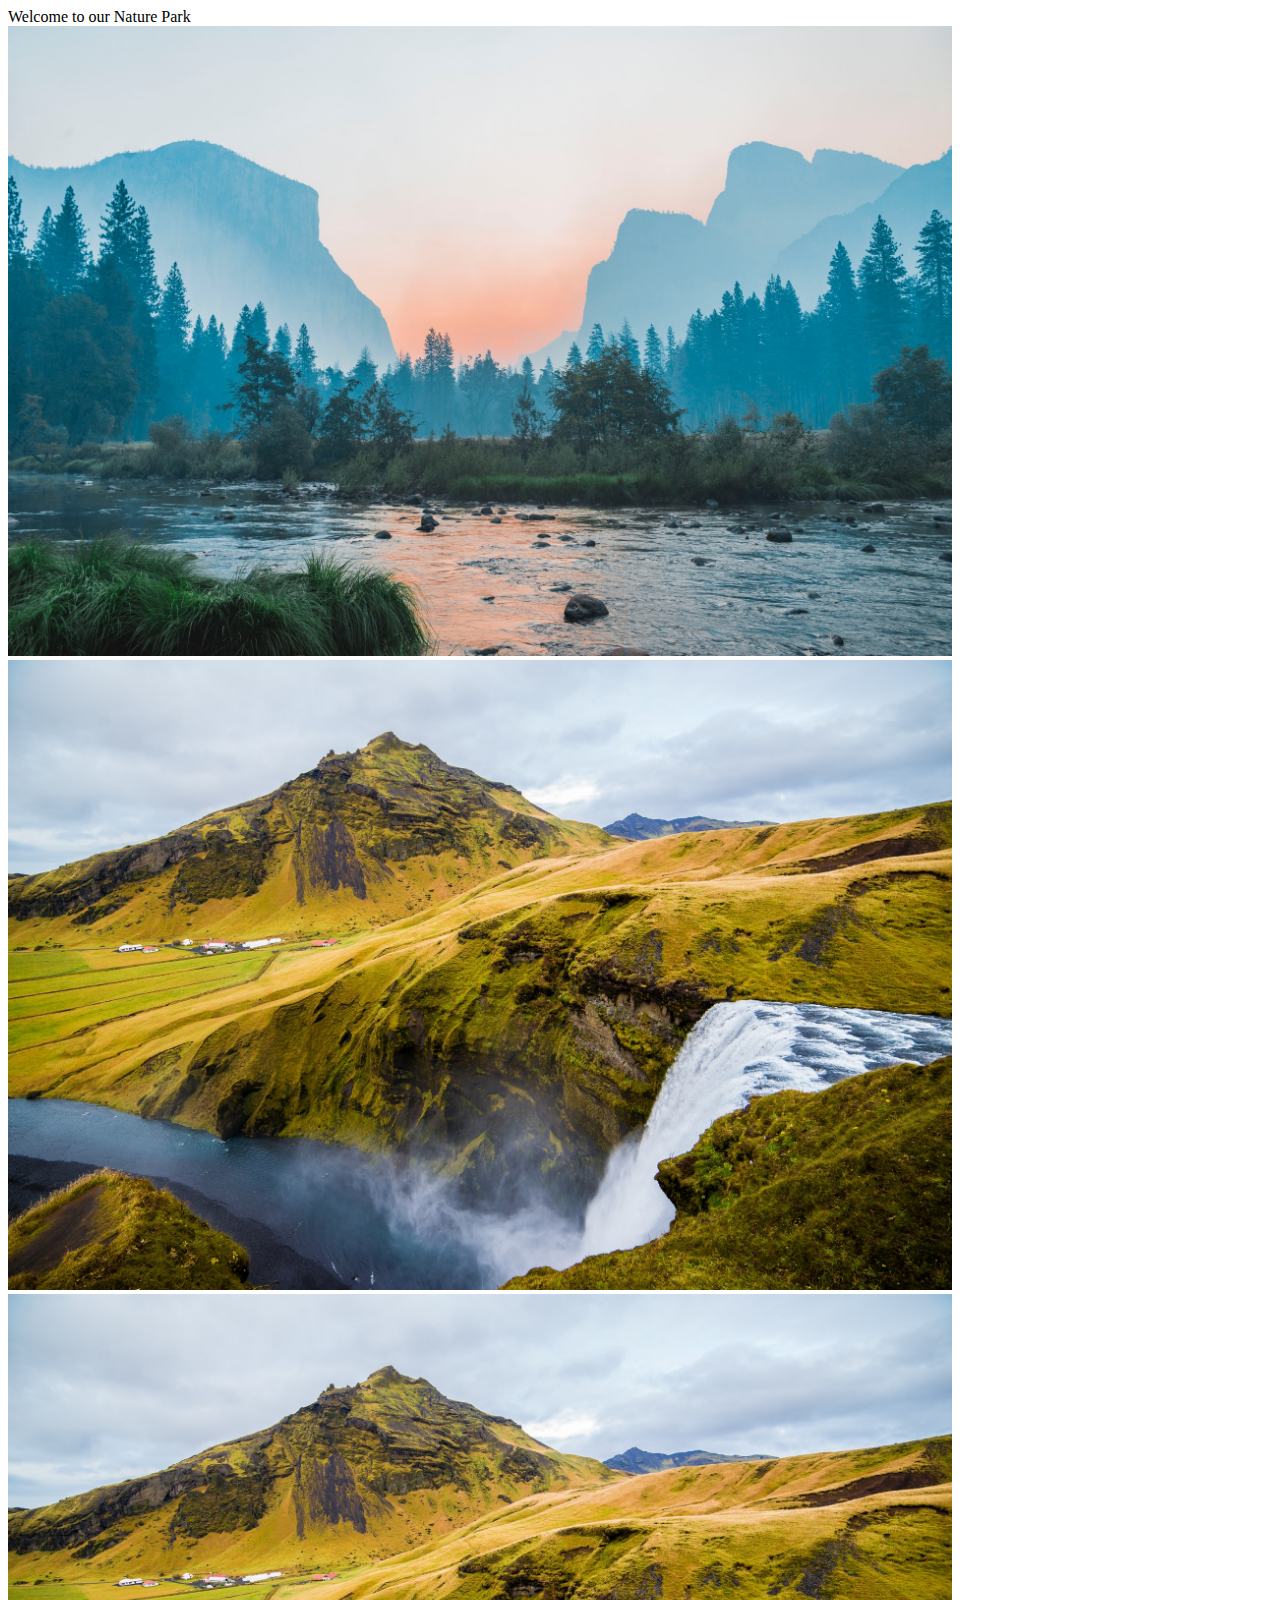
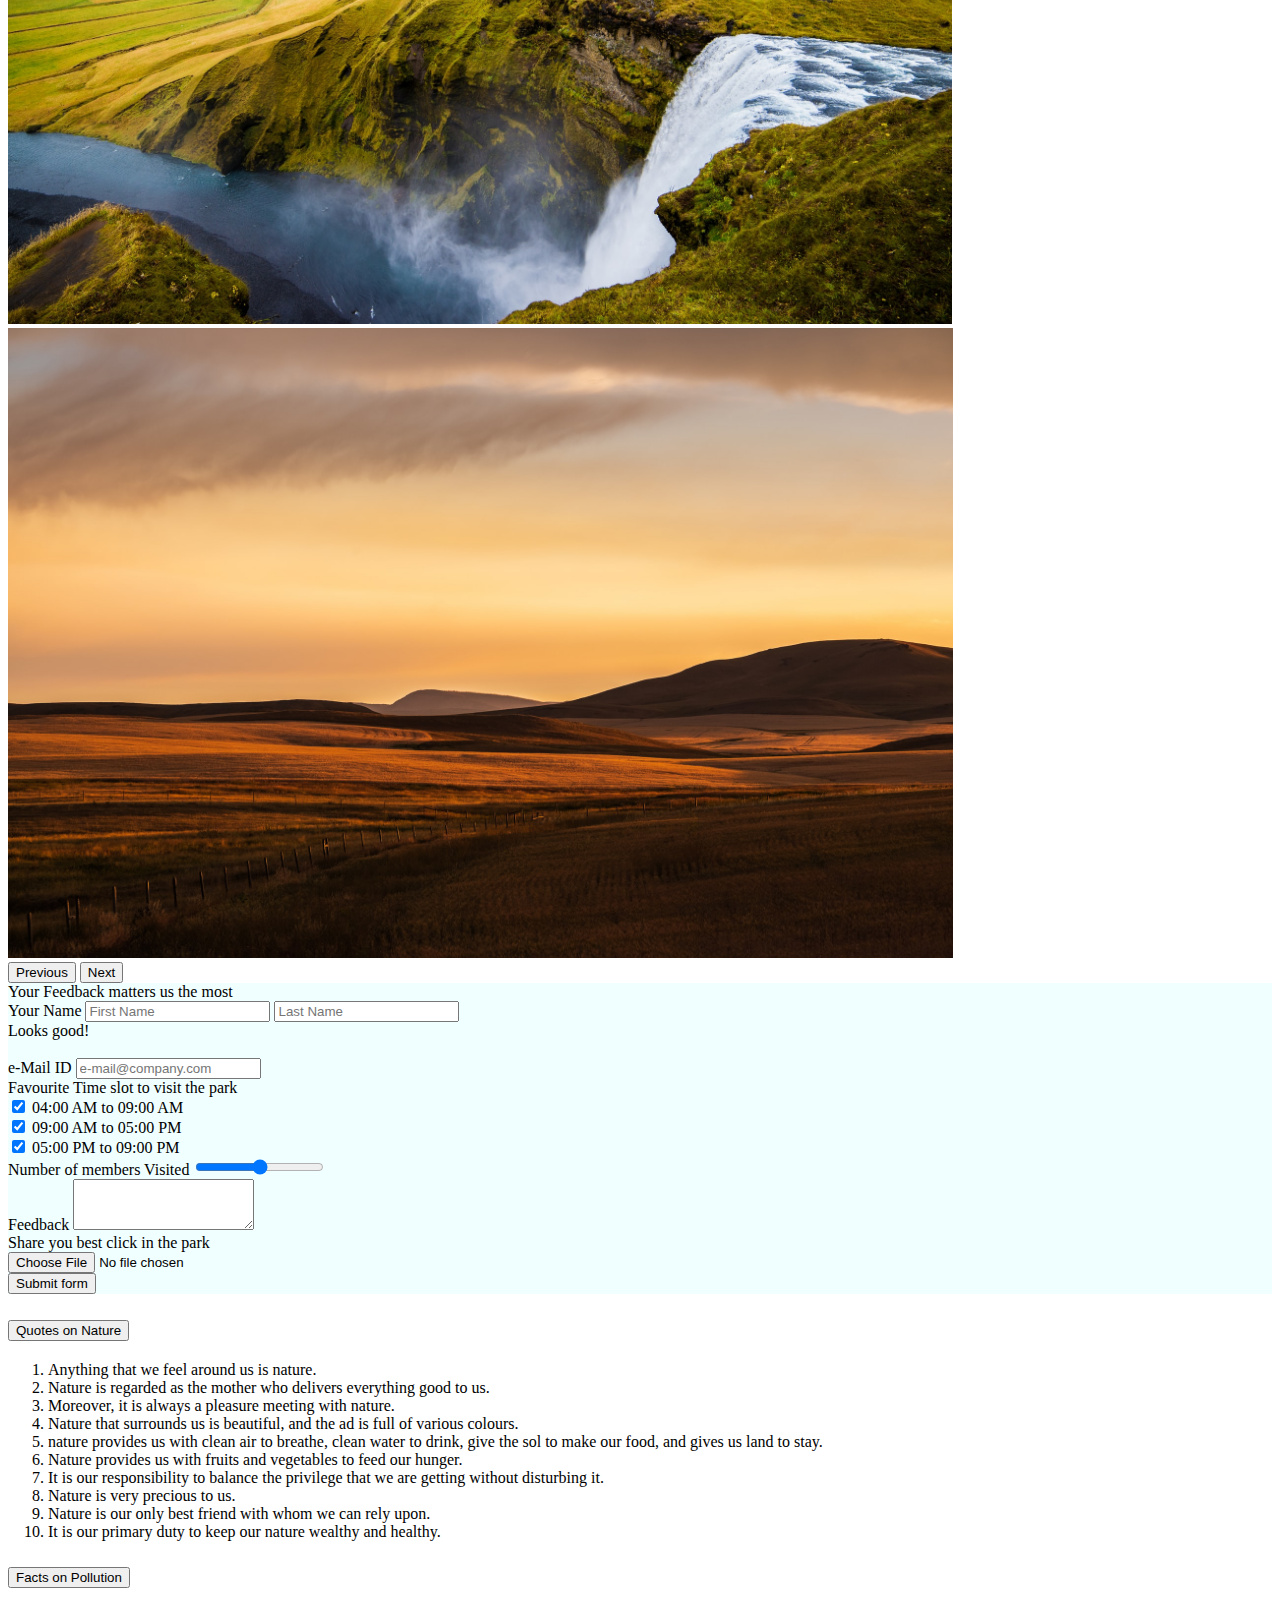
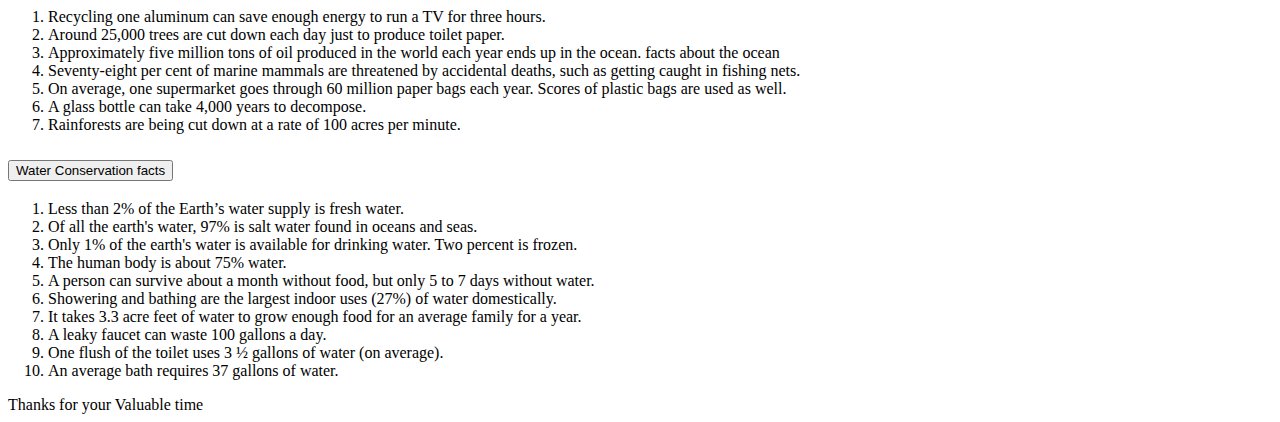
==== index.html @ d9865ddc "final commit" ====
<!doctype html>
<html lang="en">

<head>
  <!-- Required meta tags -->
  <meta charset="utf-8">
  <meta name="viewport" content="width=device-width, initial-scale=1">

  <!-- custom css -->

  <link rel="stylesheet" href="./style.css">

  <!-- Bootstrap CSS -->
  <link href="https://cdn.jsdelivr.net/npm/bootstrap@5.0.2/dist/css/bootstrap.min.css" rel="stylesheet"
    integrity="sha384-EVSTQN3/azprG1Anm3QDgpJLIm9Nao0Yz1ztcQTwFspd3yD65VohhpuuCOmLASjC" crossorigin="anonymous">

  <title>Bootstrap</title>
</head>

<body>

  <div class="alert m-3 alert-primary text-center " role="alert">
    <span class="display-6"> Welcome to our Nature Park </span>
  </div>


  <div class="container-fluid">
    <div class="row">
      <div class="col-12">
        <div id="carouselExampleControls" class="carousel slide mx-auto" data-bs-ride="carousel">
          <div class="carousel-inner ">

            <div class="carousel-item active">
              <img src="./media/img/img1.jpg" class="d-block img w-100" alt="...">
            </div>

            <div class="carousel-item">
              <img src="./media/img/img2.jpg" class="d-block img w-100" alt="...">
            </div>

            <div class="carousel-item">
              <img src="./media/img/img3.jpg" class="d-block img w-100" alt="...">
            </div>

            <div class="carousel-item">
              <img src="./media/img/img4.jpg" class="d-block img w-100" alt="...">
            </div>

          </div>

          <button class="carousel-control-prev" type="button" data-bs-target="#carouselExampleControls"
            data-bs-slide="prev">
            <span class="carousel-control-prev-icon" aria-hidden="true"></span>
            <span class="visually-hidden">Previous</span>
          </button>

          <button class="carousel-control-next" type="button" data-bs-target="#carouselExampleControls"
            data-bs-slide="next">
            <span class="carousel-control-next-icon" aria-hidden="true"></span>
            <span class="visually-hidden">Next</span>
          </button>

        </div>


      </div>
    </div>

    <div class="row">
      <div class="col-7 feedback_form border border-primary rounded shadow-lg">
        <div class="alert m-3 alert-info text-center " role="alert">
          <span class="display-6"> Your Feedback matters us the most </span>
        </div>

        <form action="./success.html" class="p-3">


          <!-- name -->
          <div class="input-group  ">

            <span class="input-group-text col-2">Your Name</span>
            <span class="col-10 d-flex g-3">
              <input type="text" aria-label="First name" placeholder="First Name" required class="w-25 form-control">
              <input type="text" aria-label="Last name" placeholder="Last Name"  required class="form-control   w-25">
              <div class="valid-tooltip">
                Looks good!
              </div>
            </span>

          </div>

          <br>
          <!-- email address -->
          <div class="input-group     ">
            <span class="input-group-text col-2">e-Mail ID </span>
            <span class="col-10 d-flex g-3">

              <!-- <input type="text" class=" mail form-control  w-25 "  placeholder="test@example.com"
              aria-label="Username" > -->
              <input type="text" aria-label="First name" placeholder="e-mail@company.com" required class=" w-50 form-control">
            </span>
          </div>


          <!-- Switches -->
          <div class="alert m-3 alert-info text-center " role="alert">
            <span class="h4"> Favourite Time slot to visit the park</span>
          </div>


          <div class="alert m-3 alert-info   " role="alert">

            <div class="form-check form-switch   form-check-inline">
              <input class="form-check-input" type="checkbox" id="flexSwitchCheckChecked" checked>
              <label class="form-check-label" for="flexSwitchCheckChecked">04:00 AM to 09:00 AM</label>
            </div>


            <div class="form-check form-switch   form-check-inline">
              <input class="form-check-input" type="checkbox" id="flexSwitchCheckChecked" checked>
              <label class="form-check-label" for="flexSwitchCheckChecked">09:00 AM to 05:00 PM</label>
            </div>


            <div class="form-check form-switch  form-check-inline">
              <input class="form-check-input" type="checkbox" id="flexSwitchCheckChecked" checked>
              <label class="form-check-label" for="flexSwitchCheckChecked">05:00 PM to 09:00 PM</label>
            </div>

          </div>

          <!-- range in steps -->
          <label for="customRange3" required class="px-3 form-label">Number of members Visited</label>
          <input type="range" class="px-3 form-range" min="0" max="10" step="1" id="customRange3">



          <!-- Text Area -->
          <div class="mb-3 p-3">
            <label for="exampleFormControlTextarea1" class="form-label">Feedback</label>
            <textarea class="form-control" id="exampleFormControlTextarea1" rows="3"></textarea>
          </div>



          <!-- file input  -->
          <div class="d-flex ">
            <div class="col-5">
              <label for="formFile" class="form-label p-3">Share you best click in the park </label>

            </div>

            <div class="col-7">
              <input class="form-control w-75" type="file" id="formFile">

            </div>
          </div>
          <!-- <div class="mb-3">
          </div> -->

          <!-- submit button -->
          <div class="col-12 d-flex flex-row-reverse ">
            <button class="btn btn-primary  " type="submit">Submit form</button>
          </div>


        </form>
      </div>


      <div class="border p-5 border-danger col-5">
        <div class="accordion" id="accordionExample">
          <div class="accordion-item">
            <h2 class="accordion-header" id="headingOne">
              <button class="accordion-button" type="button" data-bs-toggle="collapse" data-bs-target="#collapseOne"
                aria-expanded="true" aria-controls="collapseOne">
                Quotes on Nature
              </button>
            </h2>
            <div id="collapseOne" class="accordion-collapse collapse show" aria-labelledby="headingOne"
              data-bs-parent="#accordionExample">
              <div class="accordion-body">
                <ol>
                  <li>
                    Anything that we feel around us is nature.

                  </li>

                  <li>
                    Nature is regarded as the mother who delivers everything good to us.

                  </li>

                  <li>
                    Moreover, it is always a pleasure meeting with nature.

                  </li>

                  <li>
                    Nature that surrounds us is beautiful, and the ad is full of various colours.

                  </li>

                  <li>
                    nature provides us with clean air to breathe, clean water to drink, give the sol to make our food,
                    and gives us land to stay.

                  </li>

                  <li>
                    Nature provides us with fruits and vegetables to feed our hunger.

                  </li>

                  <li>
                    It is our responsibility to balance the privilege that we are getting without disturbing it.

                  </li>

                  <li>
                    Nature is very precious to us.

                  </li>
                  <li>
                    Nature is our only best friend with whom we can rely upon.

                  </li>
                  <li>
                    It is our primary duty to keep our nature wealthy and healthy.
                  </li>

                </ol>

              </div>
            </div>
          </div>
          <div class="accordion-item">
            <h2 class="accordion-header" id="headingTwo">
              <button class="accordion-button collapsed" type="button" data-bs-toggle="collapse"
                data-bs-target="#collapseTwo" aria-expanded="false" aria-controls="collapseTwo">
                Facts on Pollution
              </button>
            </h2>
            <div id="collapseTwo" class="accordion-collapse collapse" aria-labelledby="headingTwo"
              data-bs-parent="#accordionExample">
              <div class="accordion-body">
                <ol>
                  <li>
                    Recycling one aluminum can save enough energy to run a TV for three hours.

                  </li>
                  <li>
                    Around 25,000 trees are cut down each day just to produce toilet paper.
                  </li>


                  <li>
                    Approximately five million tons of oil produced in the world each year ends up in the ocean.
                    facts about the ocean
                  </li>


                  <li>
                    Seventy-eight per cent of marine mammals are threatened by accidental deaths, such as getting caught
                    in fishing nets.
                  </li>


                  <li>
                    On average, one supermarket goes through 60 million paper bags each year. Scores of plastic bags are
                    used as well.

                  </li>


                  <li>
                    A glass bottle can take 4,000 years to decompose.
                  </li>


                  <li>
                    Rainforests are being cut down at a rate of 100 acres per minute.
                  </li>








                </ol>

              </div>
            </div>
          </div>
          <div class="accordion-item">
            <h2 class="accordion-header" id="headingThree">
              <button class="accordion-button collapsed" type="button" data-bs-toggle="collapse"
                data-bs-target="#collapseThree" aria-expanded="false" aria-controls="collapseThree">
                Water Conservation facts
              </button>
            </h2>
            <div id="collapseThree" class="accordion-collapse collapse" aria-labelledby="headingThree"
              data-bs-parent="#accordionExample">
              <div class="accordion-body">
                <ol>
                  <li>
                    Less than 2% of the Earth’s water supply is fresh water.
                  </li>

                  <li>
                    Of all the earth's water, 97% is salt water found in oceans and seas.
                  </li>

                  <li>
                    Only 1% of the earth's water is available for drinking water. Two percent is frozen.
                  </li>

                  <li>

                    The human body is about 75% water.
                  </li>

                  <li>



                    A person can survive about a month without food, but only 5 to 7 days without water.
                  </li>

                  <li>

                    Showering and bathing are the largest indoor uses (27%) of water domestically.
                  </li>

                  <li>

                    It takes 3.3 acre feet of water to grow enough food for an average family for a year.
                  </li>

                  <li>
                    A leaky faucet can waste 100 gallons a day.
                  </li>

                  <li>

                    One flush of the toilet uses 3 ½ gallons of water (on average).
                  </li>

                  <li>
                    An average bath requires 37 gallons of water.
                  </li>



                </ol>

              </div>
            </div>
          </div>
        </div>
      </div>

    </div>

    <!-- footer -->

    <div class="row">
      <div class="col-12">
        <div class="alert m-3 alert-primary text-center " role="alert">
          <span class="h4"> Thanks for your Valuable time</span>
        </div>
      </div>
    </div>

  </div>

  </div>



  <!-- TEST START-->
  <!-- TEST ENDS -->





  <!-- Optional JavaScript; choose one of the two! -->

  <!-- Option 1: Bootstrap Bundle with Popper -->
  <script src="https://cdn.jsdelivr.net/npm/bootstrap@5.0.2/dist/js/bootstrap.bundle.min.js"
    integrity="sha384-MrcW6ZMFYlzcLA8Nl+NtUVF0sA7MsXsP1UyJoMp4YLEuNSfAP+JcXn/tWtIaxVXM"
    crossorigin="anonymous"></script>

  <!-- Option 2: Separate Popper and Bootstrap JS -->
  <!--
    <script src="https://cdn.jsdelivr.net/npm/@popperjs/core@2.9.2/dist/umd/popper.min.js" integrity="sha384-IQsoLXl5PILFhosVNubq5LC7Qb9DXgDA9i+tQ8Zj3iwWAwPtgFTxbJ8NT4GN1R8p" crossorigin="anonymous"></script>
    <script src="https://cdn.jsdelivr.net/npm/bootstrap@5.0.2/dist/js/bootstrap.min.js" integrity="sha384-cVKIPhGWiC2Al4u+LWgxfKTRIcfu0JTxR+EQDz/bgldoEyl4H0zUF0QKbrJ0EcQF" crossorigin="anonymous"></script>
    -->
</body>

</html>
---- style.css ----
.img
{
height: 70vh;
}

.feedback_form {
    background-color:azure;
}
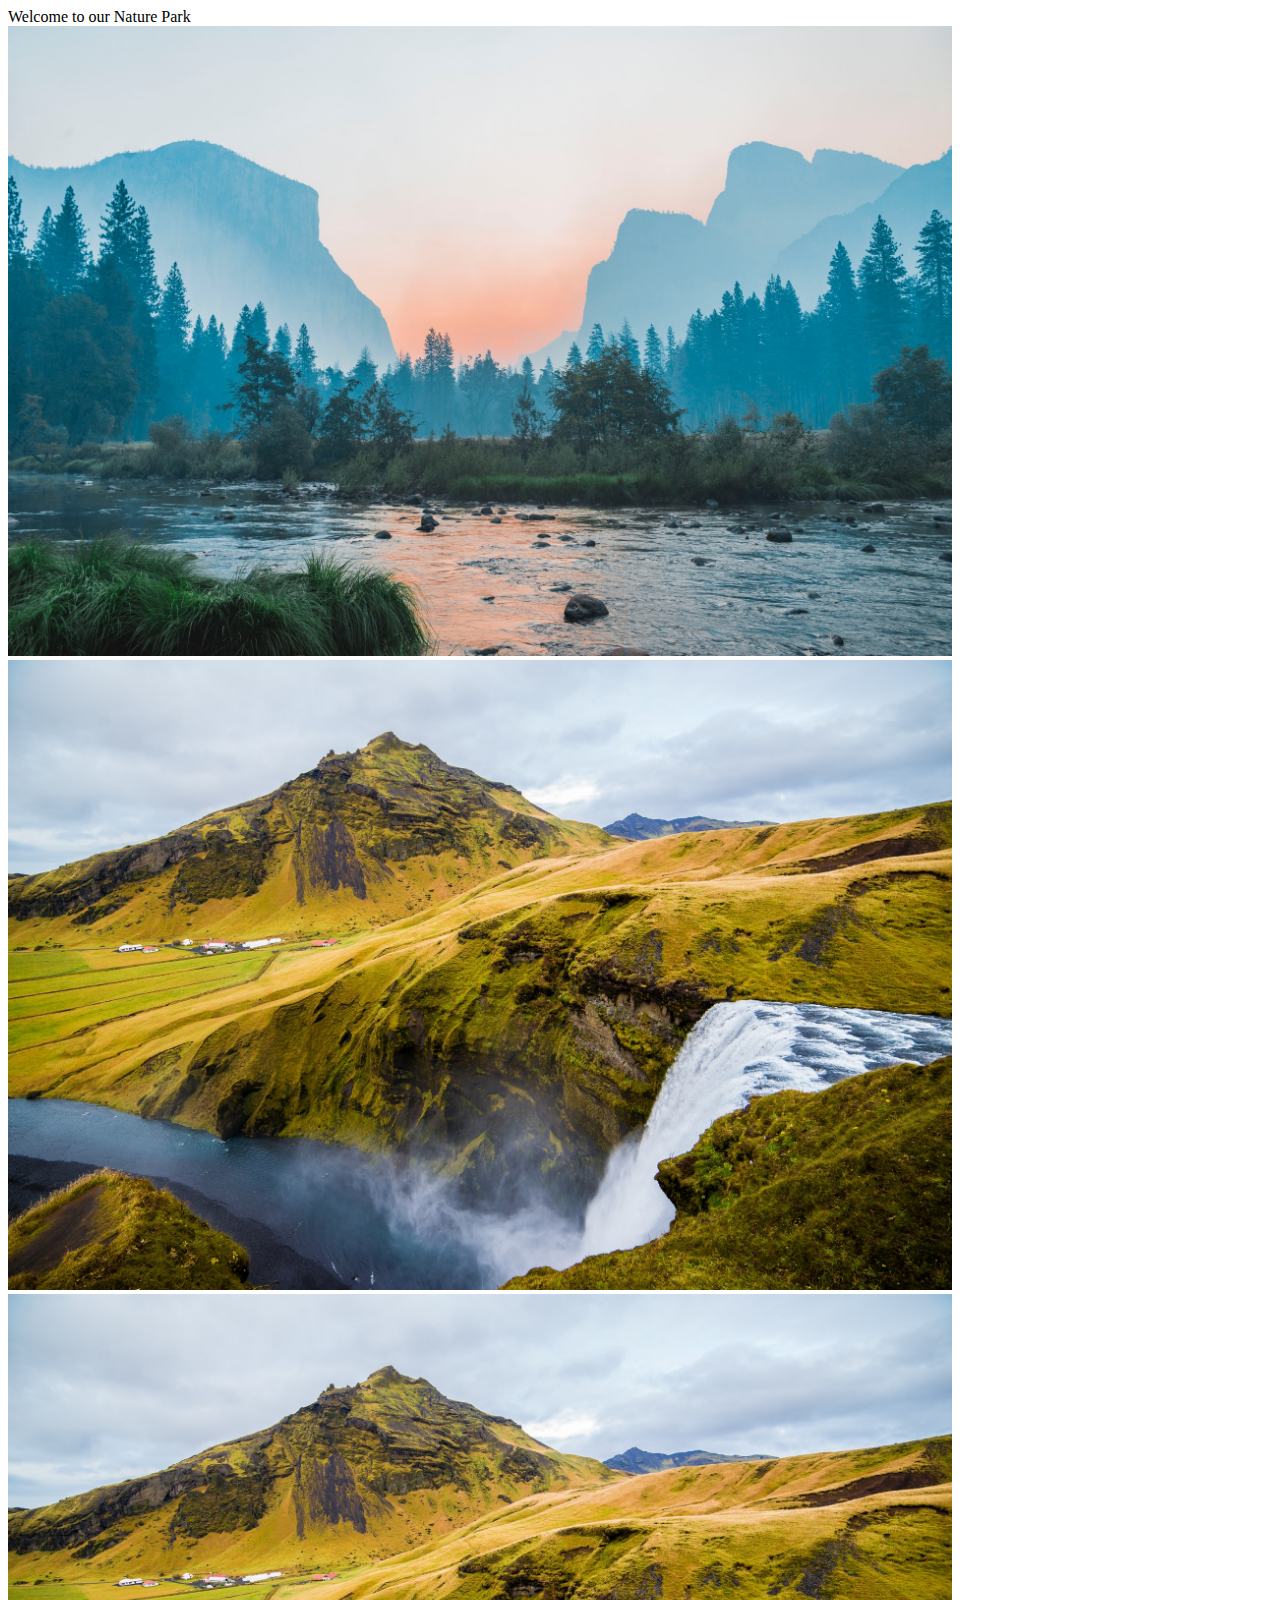
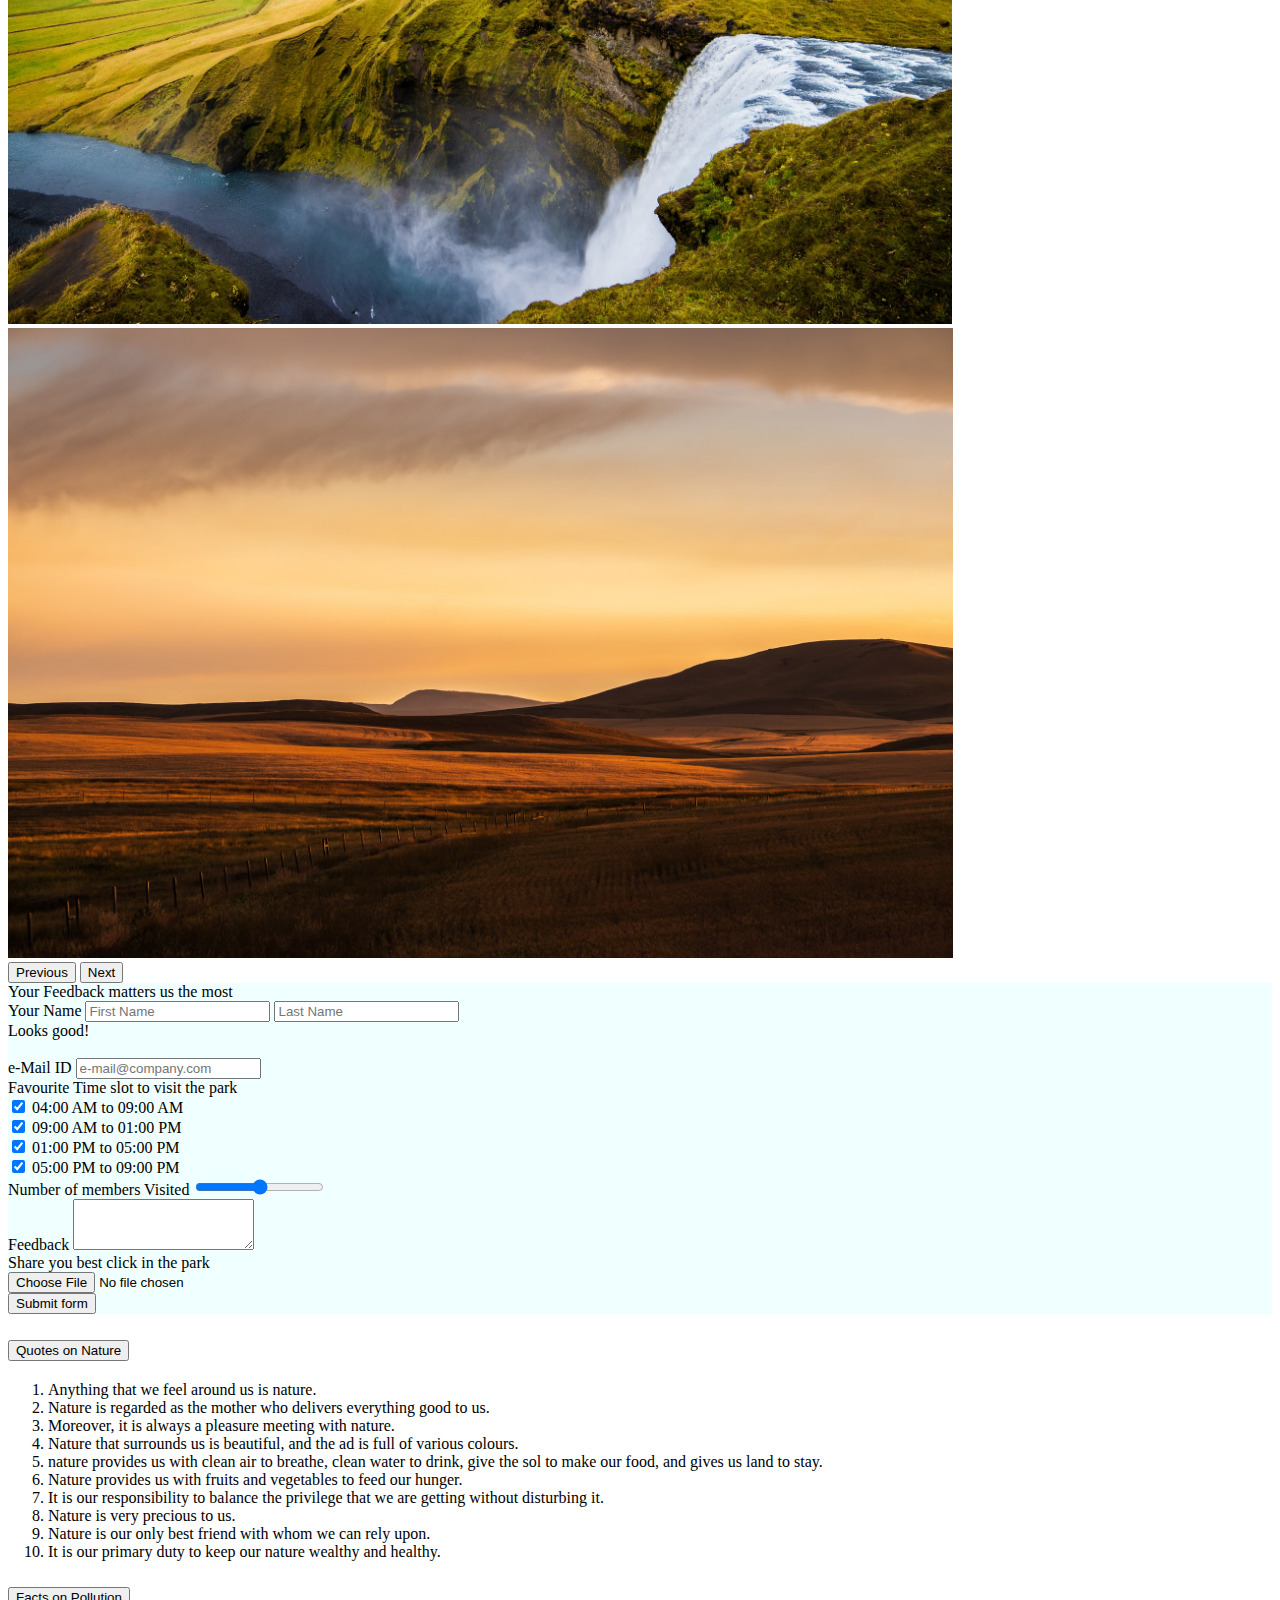
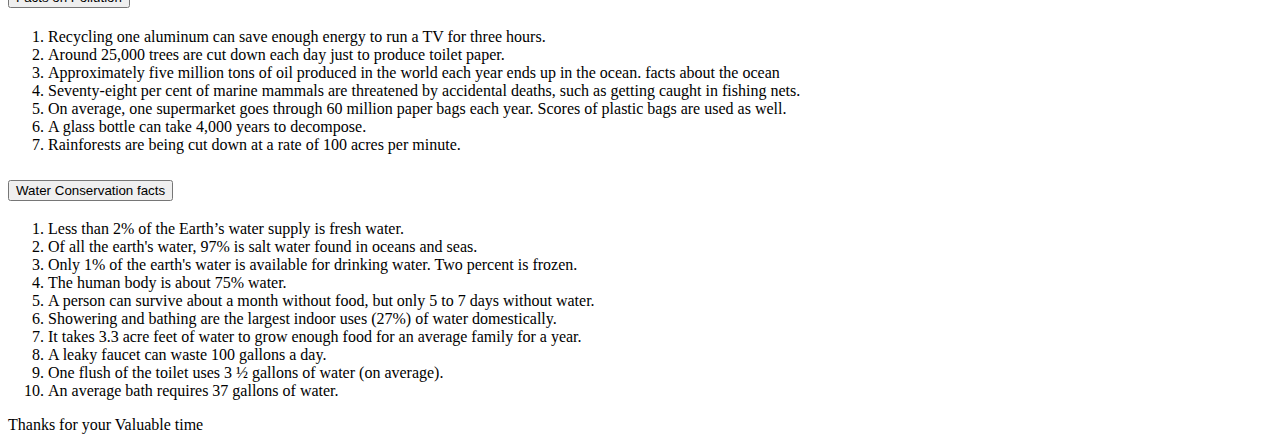
==== commit c12c1874: "final commit" ====
--- a/index.html
+++ b/index.html
@@ -118,7 +118,12 @@
 
             <div class="form-check form-switch   form-check-inline">
               <input class="form-check-input" type="checkbox" id="flexSwitchCheckChecked" checked>
-              <label class="form-check-label" for="flexSwitchCheckChecked">09:00 AM to 05:00 PM</label>
+              <label class="form-check-label" for="flexSwitchCheckChecked">09:00 AM to 01:00 PM</label>
+            </div>
+
+            <div class="form-check form-switch   form-check-inline">
+              <input class="form-check-input" type="checkbox" id="flexSwitchCheckChecked" checked>
+              <label class="form-check-label" for="flexSwitchCheckChecked">01:00 PM to 05:00 PM</label>
             </div>
 
 
